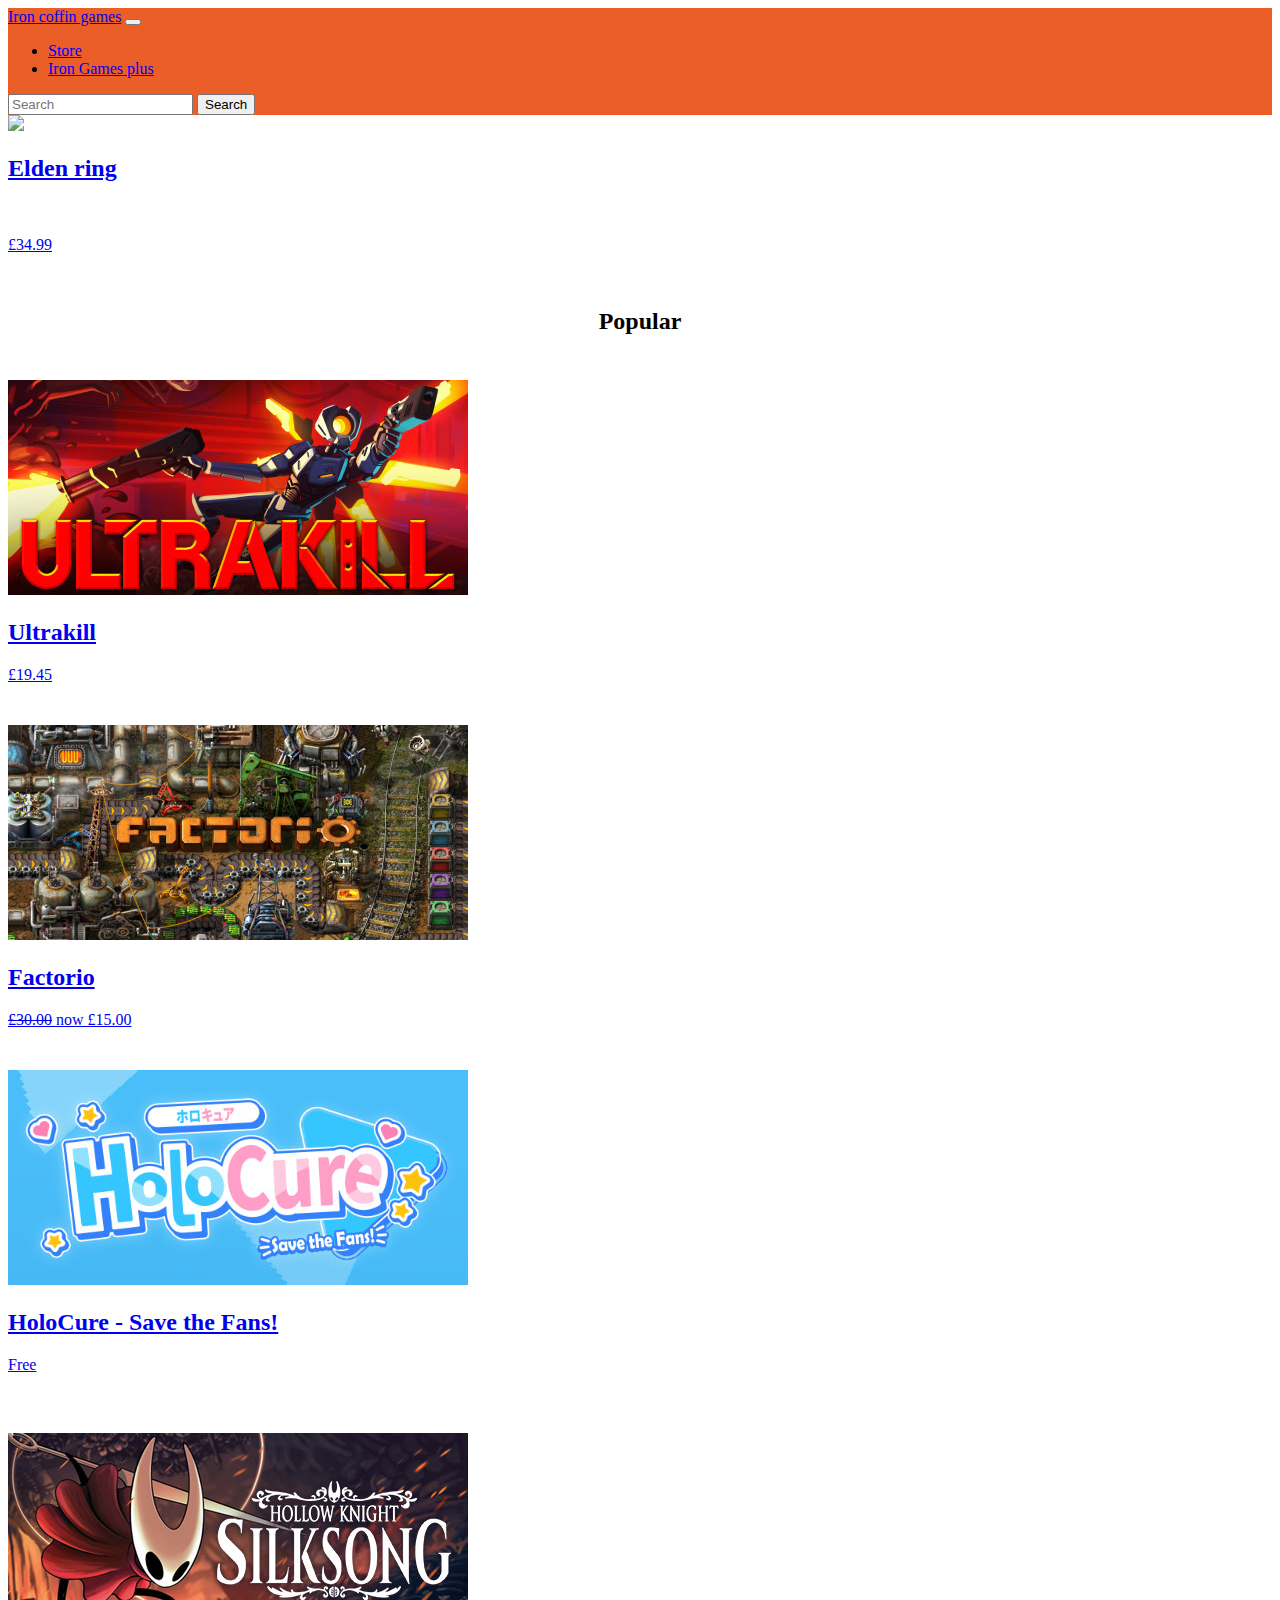
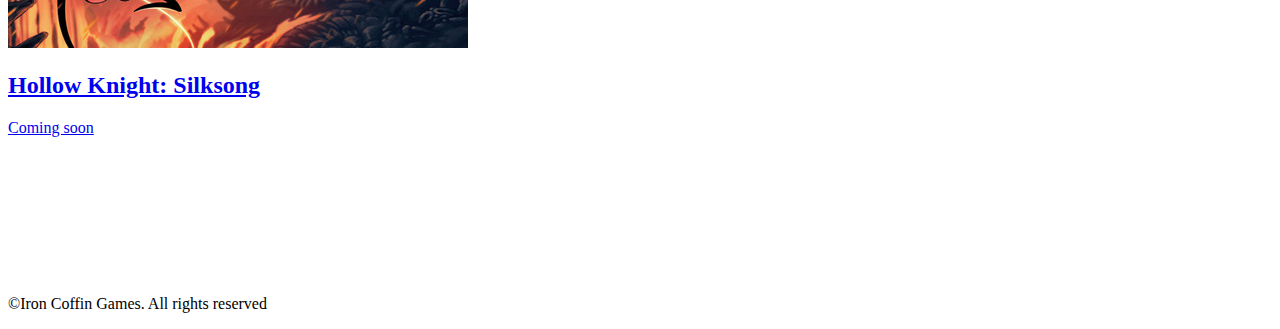
==== index.html @ 90e27a92 "made the pages somewhat responsive" ====
<!doctype html>
<html lang="en" data-bs-theme="dark">
  <head>
    <meta charset="utf-8">
    <meta name="viewport" content="width=device-width, initial-scale=1">
    <title>Iron coffin games</title>
    <link href="https://cdn.jsdelivr.net/npm/bootstrap@5.3.2/dist/css/bootstrap.min.css" rel="stylesheet" integrity="sha384-T3c6CoIi6uLrA9TneNEoa7RxnatzjcDSCmG1MXxSR1GAsXEV/Dwwykc2MPK8M2HN" crossorigin="anonymous">
    <link href="css/home.css" type="text/css" rel="stylesheet" />
  </head>
  <nav class="navbar navbar-expand-lg fixed-top" style="background-color: #EB5E28;">
    <div class="container-fluid">
      <a class="navbar-brand" href="index.html">Iron coffin games</a>
      <button class="navbar-toggler" type="button" data-bs-toggle="collapse" data-bs-target="#navbarSupportedContent" aria-controls="navbarSupportedContent" aria-expanded="false" aria-label="Toggle navigation">
        <span class="navbar-toggler-icon"></span>
      </button>
      <div class="collapse navbar-collapse" id="navbarSupportedContent">
        <ul class="navbar-nav me-auto mb-2 mb-lg-0">
          <li class="nav-item">
            <a class="nav-link" href="index.html" style="color:blue;">Store</a>
          </li>
          <li class="nav-item">
            <a class="nav-link" href="Iron_games_plus.html">Iron Games plus</a>
          </li>
        </ul>
        <form class="d-flex" role="search">
          <input class="form-control me-2" type="search" placeholder="Search" aria-label="Search">
          <button class="btn btn-outline-success" type="submit">Search</button>
        </form>
      </div>
    </div>
  </nav>
<!--nav bar-->



<a href="elden_ring.html">
<div class="top_game">
  
    <img src="pictures/elden_ring_logo.jpeg" class="big_game_img">
      <div class="big_game_text">
        <h2>Elden ring</h2>
        <br/>
        <p>£34.99</p>
      </div>
    </div>
</a>


      <div style = "text-align: center;">
        <br/>
        <h2>Popular</h2>
      </div>
      <div class="container text-center">
        <div class="row justify-content-evenly">
          <div class="col-md-3 game_col">
            <a href="ultrakill.html">
              <img src="pictures/ultrakill.jpeg" style="padding-top: 2%;">
              <h2>Ultrakill</h2>
              <p>£19.45</p>
            </a>
          </div>
          <div class="col-md-3 game_col">
            <a href="factorio.html">
              <img src="pictures/factorio.jpg" style="padding-top: 2%;">
              <h2>Factorio</h2>
              <p><s>£30.00</s> now £15.00</p>
            </a>
          </div>
          <div class="col-md-3 game_col">
            <a href="holocure.html">
              <img src="pictures/holocuremain.jpg" style="padding-top: 2%;">
              <h2>HoloCure - Save the Fans!</h2>
              <p>Free</p>
            </a>
          </div>
        </div>
        <br/>
        <div class="row justify-content-evenly">
        
          <div class="col-md-3 game_col">
            <a href="silksong.html">
              <img src="pictures/Silksongmain.jpg" style="padding-top: 2%;">
              <h2>Hollow Knight: Silksong</h2>
              <p>Coming soon</p>
            </a>
          </div>
        
        </div>
      </div>
    </body>

    <br/>
    <br/>
    <br/>
    <br/>
    <br/>
    <br/>
    <br/>

  <footer>
    <footer>
      <div class="container">
        <div class="row">
          <div class="col-6 offset-3">
            <p>©Iron Coffin Games. All rights reserved</p>
          </div>
        </div>
      </div>
      <script src="https://cdn.jsdelivr.net/npm/bootstrap@5.3.2/dist/js/bootstrap.bundle.min.js" integrity="sha384-C6RzsynM9kWDrMNeT87bh95OGNyZPhcTNXj1NW7RuBCsyN/o0jlpcV8Qyq46cDfL" crossorigin="anonymous"></script>
    </footer>
</html>
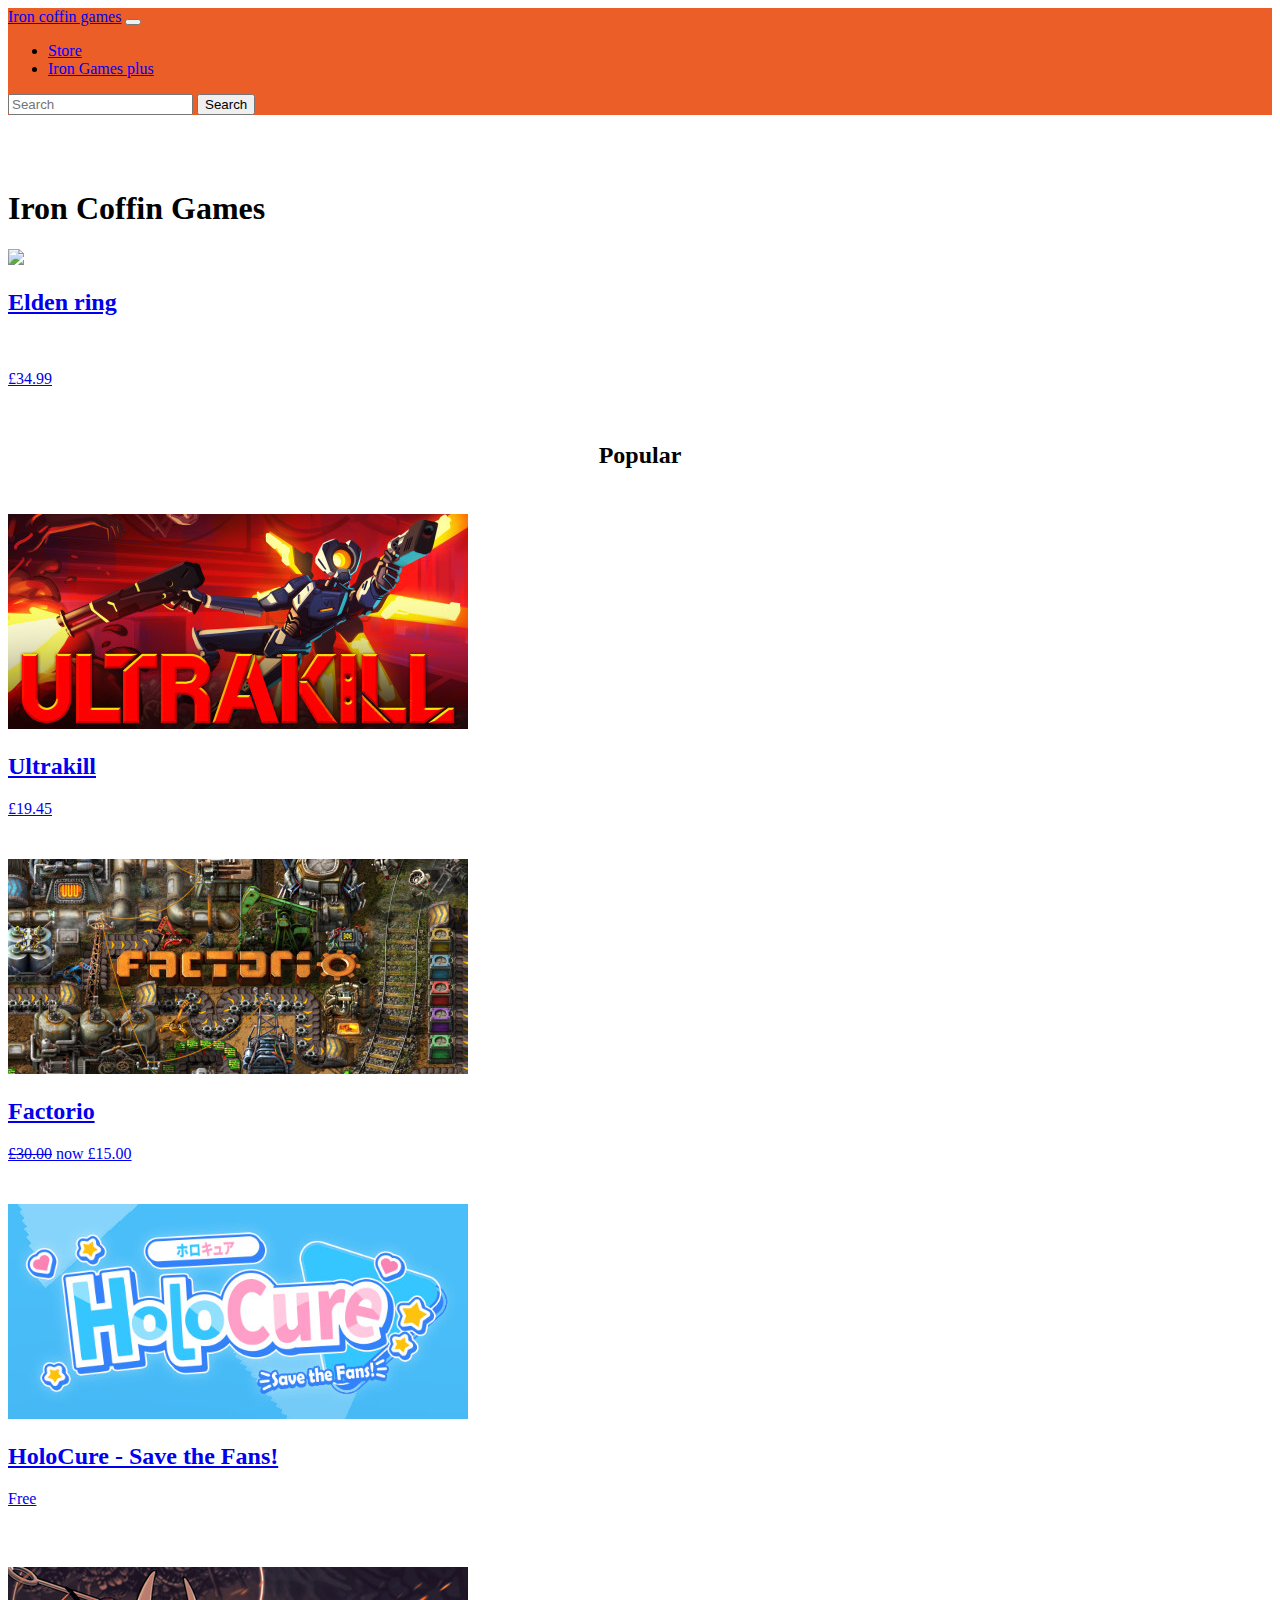
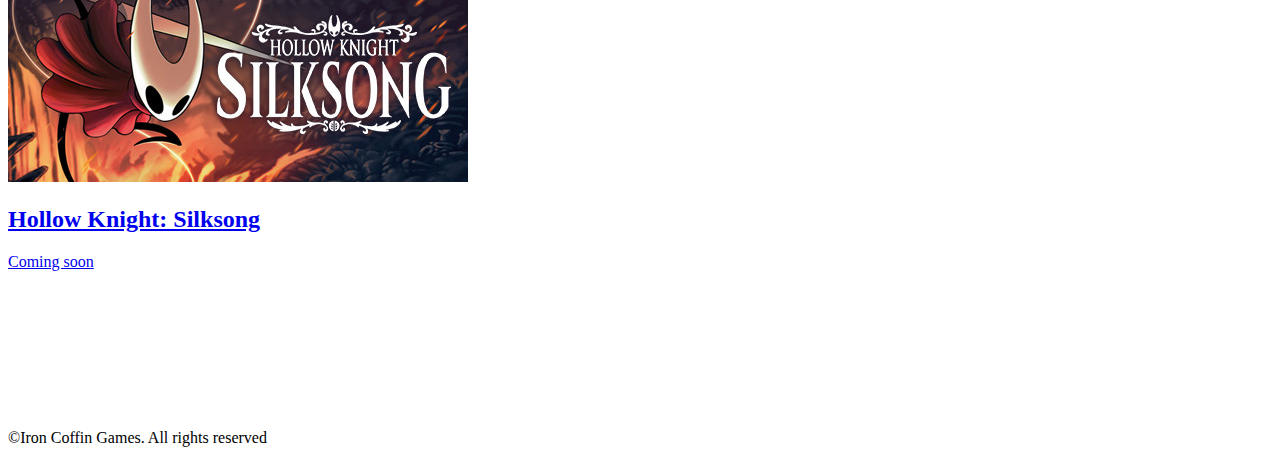
==== commit f36a551d: "added a title to the home page. woah" ====
--- a/index.html
+++ b/index.html
@@ -30,8 +30,10 @@
     </div>
   </nav>
 <!--nav bar-->
-
-
+<br/>
+<br/>
+<br/>
+<h1>Iron Coffin Games</h1>
 
 <a href="elden_ring.html">
 <div class="top_game">
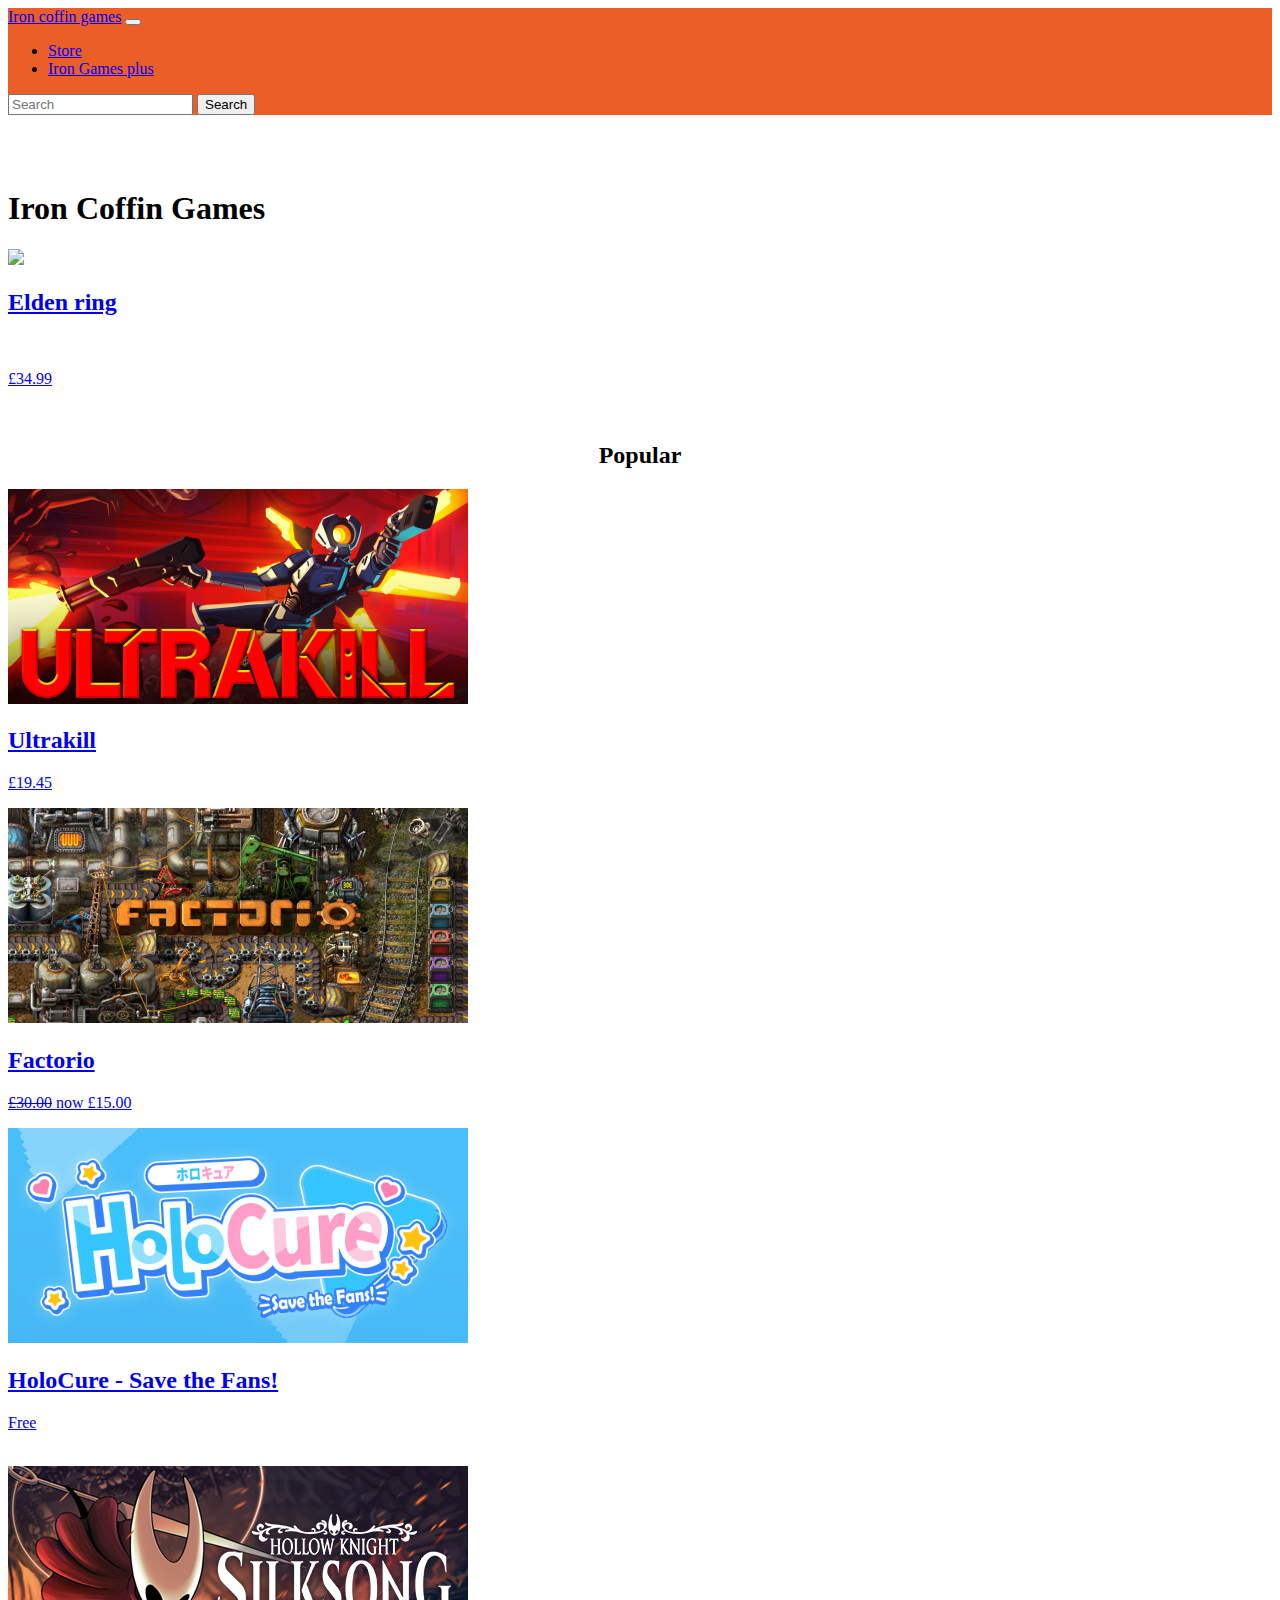
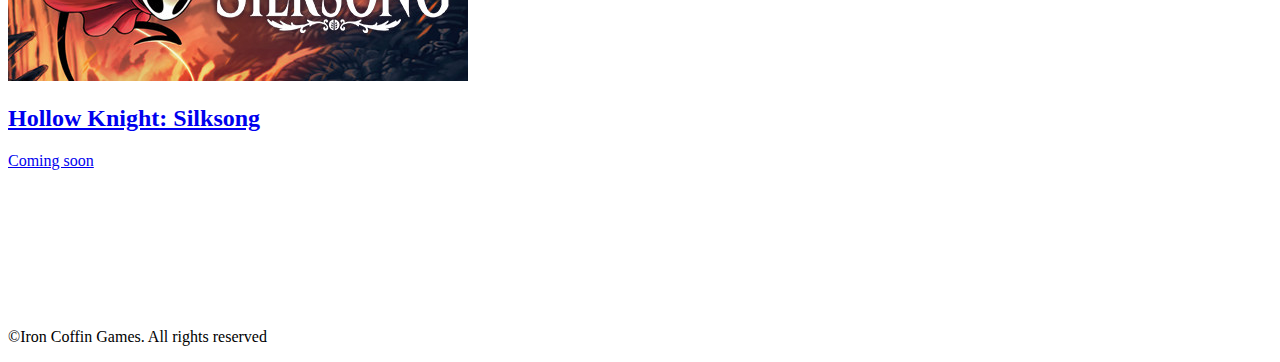
==== commit 6c910f32: "fixed somethings? yesterdays work i forgot put up" ====
--- a/index.html
+++ b/index.html
@@ -56,21 +56,21 @@
         <div class="row justify-content-evenly">
           <div class="col-md-3 game_col">
             <a href="ultrakill.html">
-              <img src="pictures/ultrakill.jpeg" style="padding-top: 2%;">
+              <img src="pictures/ultrakill.jpeg" class="small_img">
               <h2>Ultrakill</h2>
               <p>£19.45</p>
             </a>
           </div>
           <div class="col-md-3 game_col">
             <a href="factorio.html">
-              <img src="pictures/factorio.jpg" style="padding-top: 2%;">
+              <img src="pictures/factorio.jpg" class="small_img">
               <h2>Factorio</h2>
               <p><s>£30.00</s> now £15.00</p>
             </a>
           </div>
           <div class="col-md-3 game_col">
             <a href="holocure.html">
-              <img src="pictures/holocuremain.jpg" style="padding-top: 2%;">
+              <img src="pictures/holocuremain.jpg" class="small_img">
               <h2>HoloCure - Save the Fans!</h2>
               <p>Free</p>
             </a>
@@ -81,7 +81,7 @@
         
           <div class="col-md-3 game_col">
             <a href="silksong.html">
-              <img src="pictures/Silksongmain.jpg" style="padding-top: 2%;">
+              <img src="pictures/Silksongmain.jpg"  class="small_img">
               <h2>Hollow Knight: Silksong</h2>
               <p>Coming soon</p>
             </a>
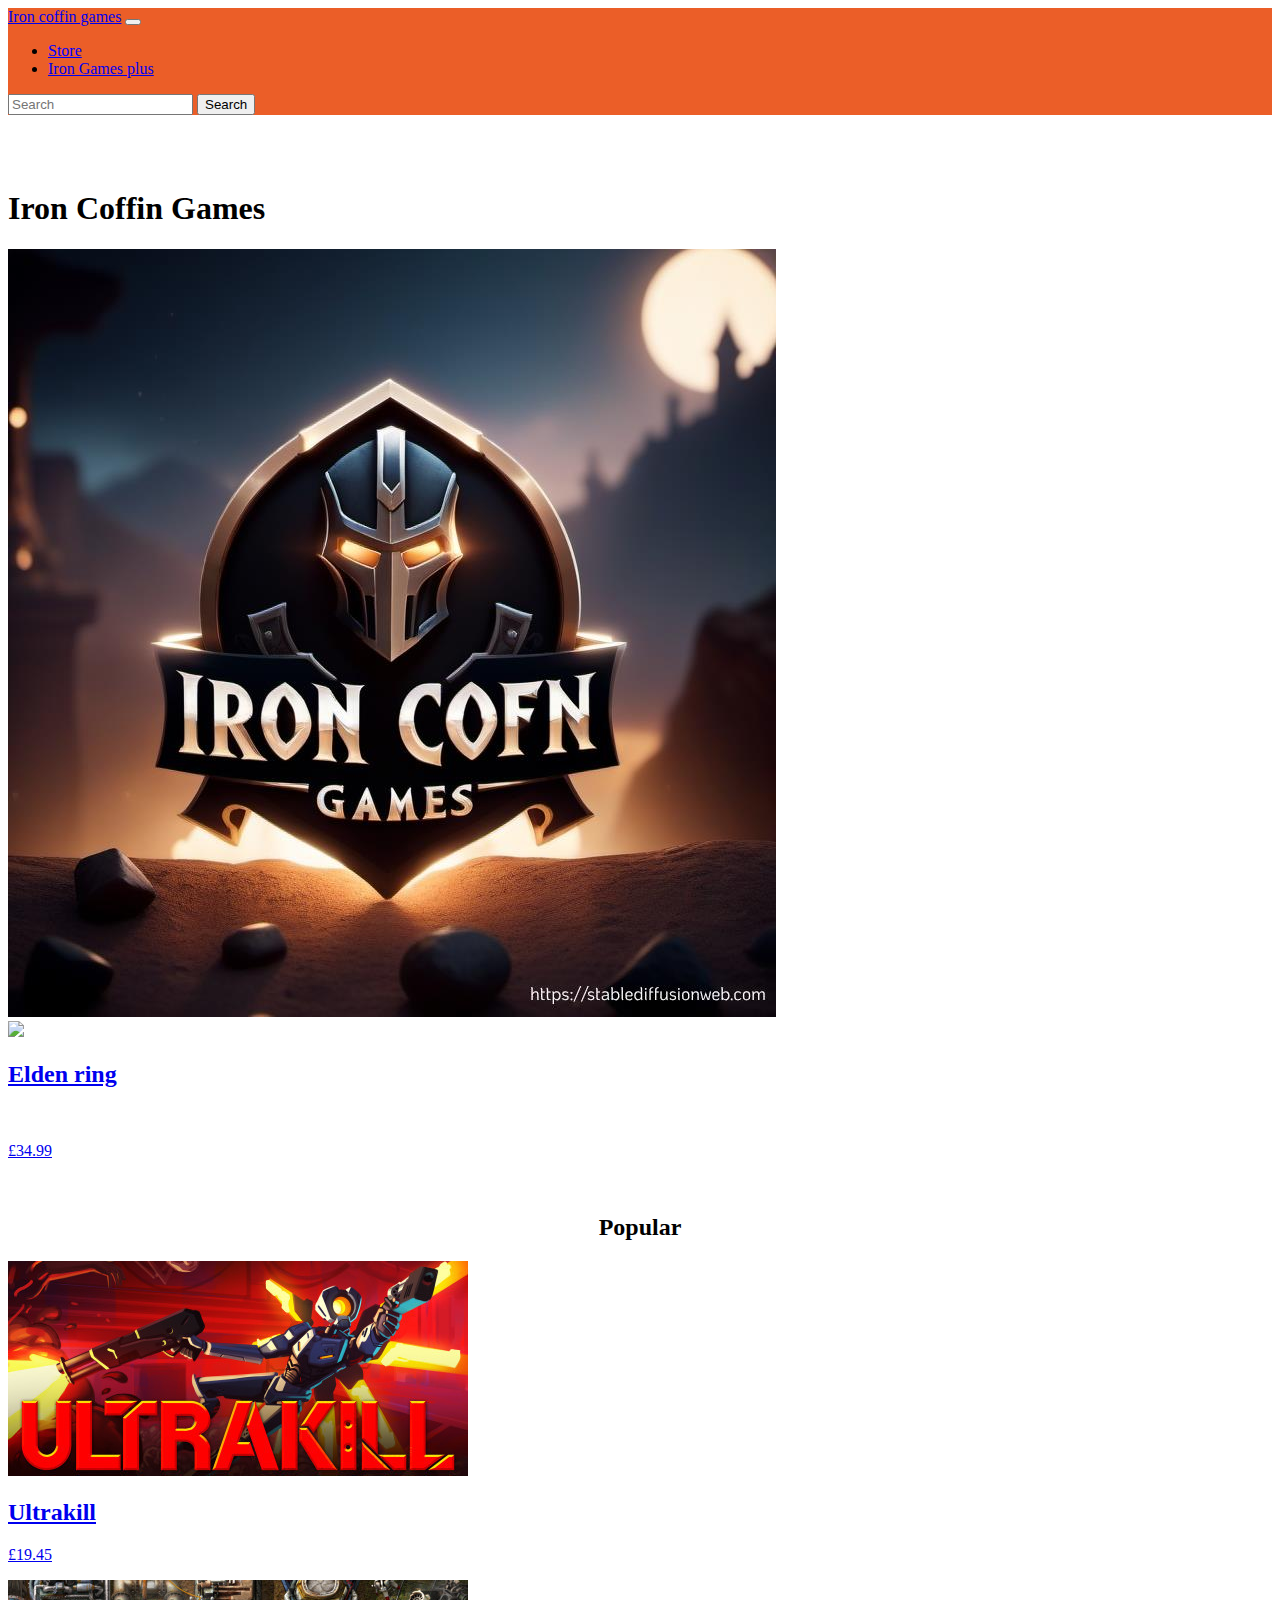
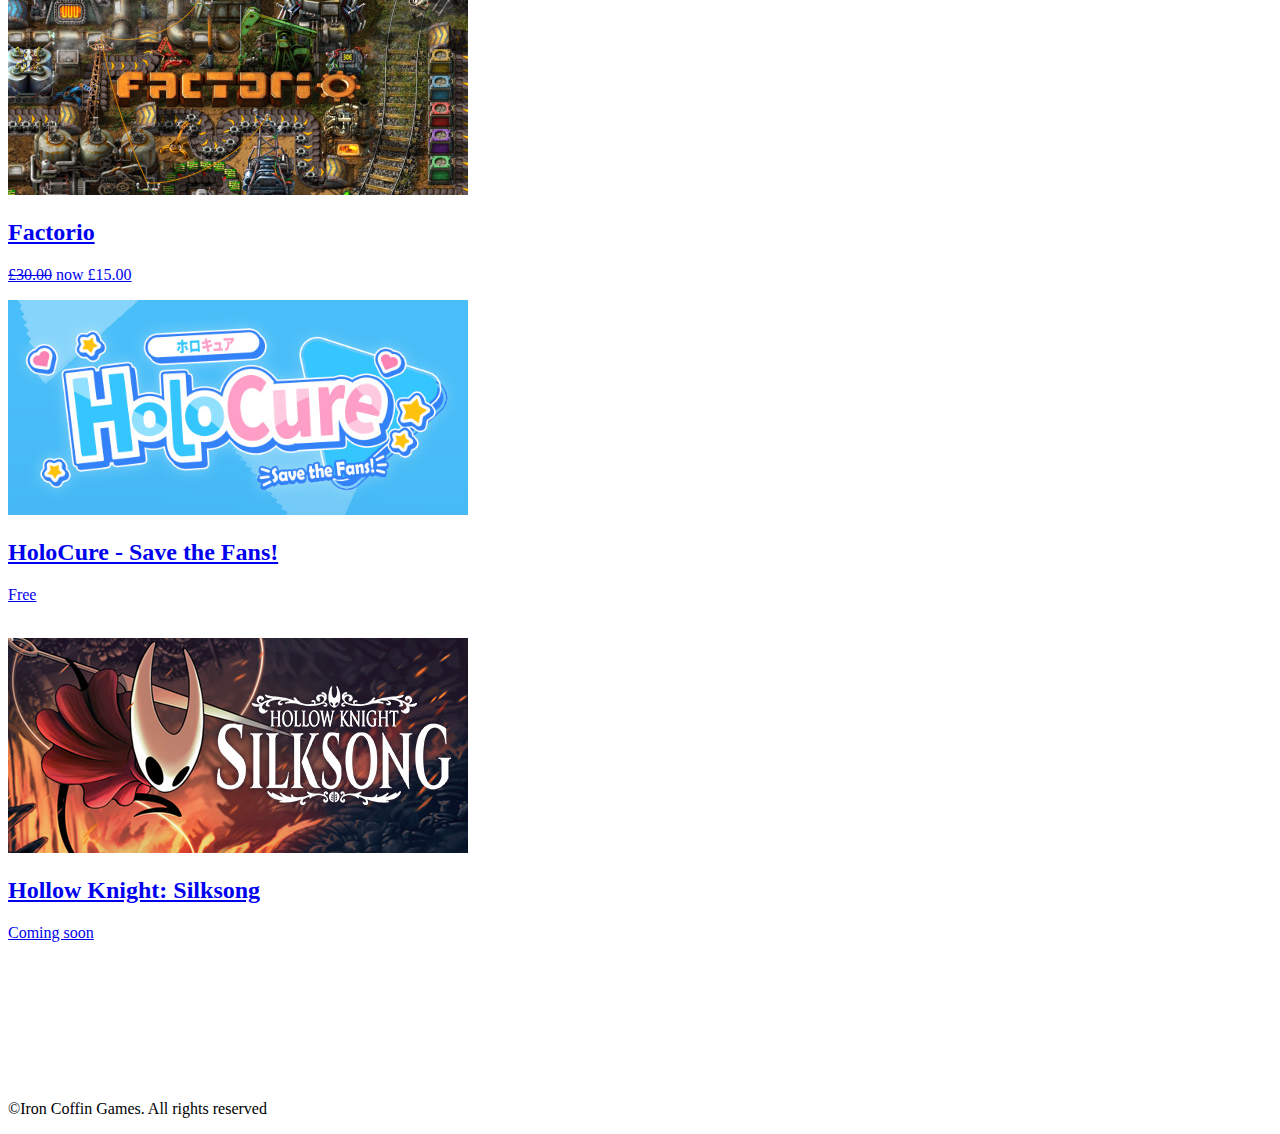
==== commit 3d756ec5: "changed the position of the footer" ====
--- a/index.html
+++ b/index.html
@@ -7,7 +7,7 @@
     <link href="https://cdn.jsdelivr.net/npm/bootstrap@5.3.2/dist/css/bootstrap.min.css" rel="stylesheet" integrity="sha384-T3c6CoIi6uLrA9TneNEoa7RxnatzjcDSCmG1MXxSR1GAsXEV/Dwwykc2MPK8M2HN" crossorigin="anonymous">
     <link href="css/home.css" type="text/css" rel="stylesheet" />
   </head>
-  <nav class="navbar navbar-expand-lg fixed-top" style="background-color: #EB5E28;">
+  <nav class="navbar navbar-expand-lg fixed-top shadow-navbar" style="background-color: #EB5E28;">
     <div class="container-fluid">
       <a class="navbar-brand" href="index.html">Iron coffin games</a>
       <button class="navbar-toggler" type="button" data-bs-toggle="collapse" data-bs-target="#navbarSupportedContent" aria-controls="navbarSupportedContent" aria-expanded="false" aria-label="Toggle navigation">
@@ -35,6 +35,8 @@
 <br/>
 <h1>Iron Coffin Games</h1>
 
+<img src="pictures/logo.jpg" />
+
 <a href="elden_ring.html">
 <div class="top_game">
   
@@ -54,21 +56,21 @@
       </div>
       <div class="container text-center">
         <div class="row justify-content-evenly">
-          <div class="col-md-3 game_col">
+          <div class="col-md-3 game_col shadow-navbar">
             <a href="ultrakill.html">
               <img src="pictures/ultrakill.jpeg" class="small_img">
               <h2>Ultrakill</h2>
               <p>£19.45</p>
             </a>
           </div>
-          <div class="col-md-3 game_col">
+          <div class="col-md-3 game_col shadow-navbar">
             <a href="factorio.html">
               <img src="pictures/factorio.jpg" class="small_img">
               <h2>Factorio</h2>
               <p><s>£30.00</s> now £15.00</p>
             </a>
           </div>
-          <div class="col-md-3 game_col">
+          <div class="col-md-3 game_col shadow-navbar">
             <a href="holocure.html">
               <img src="pictures/holocuremain.jpg" class="small_img">
               <h2>HoloCure - Save the Fans!</h2>
@@ -79,14 +81,13 @@
         <br/>
         <div class="row justify-content-evenly">
         
-          <div class="col-md-3 game_col">
+          <div class="col-md-3 game_col shadow-navbar">
             <a href="silksong.html">
               <img src="pictures/Silksongmain.jpg"  class="small_img">
               <h2>Hollow Knight: Silksong</h2>
               <p>Coming soon</p>
             </a>
           </div>
-        
         </div>
       </div>
     </body>
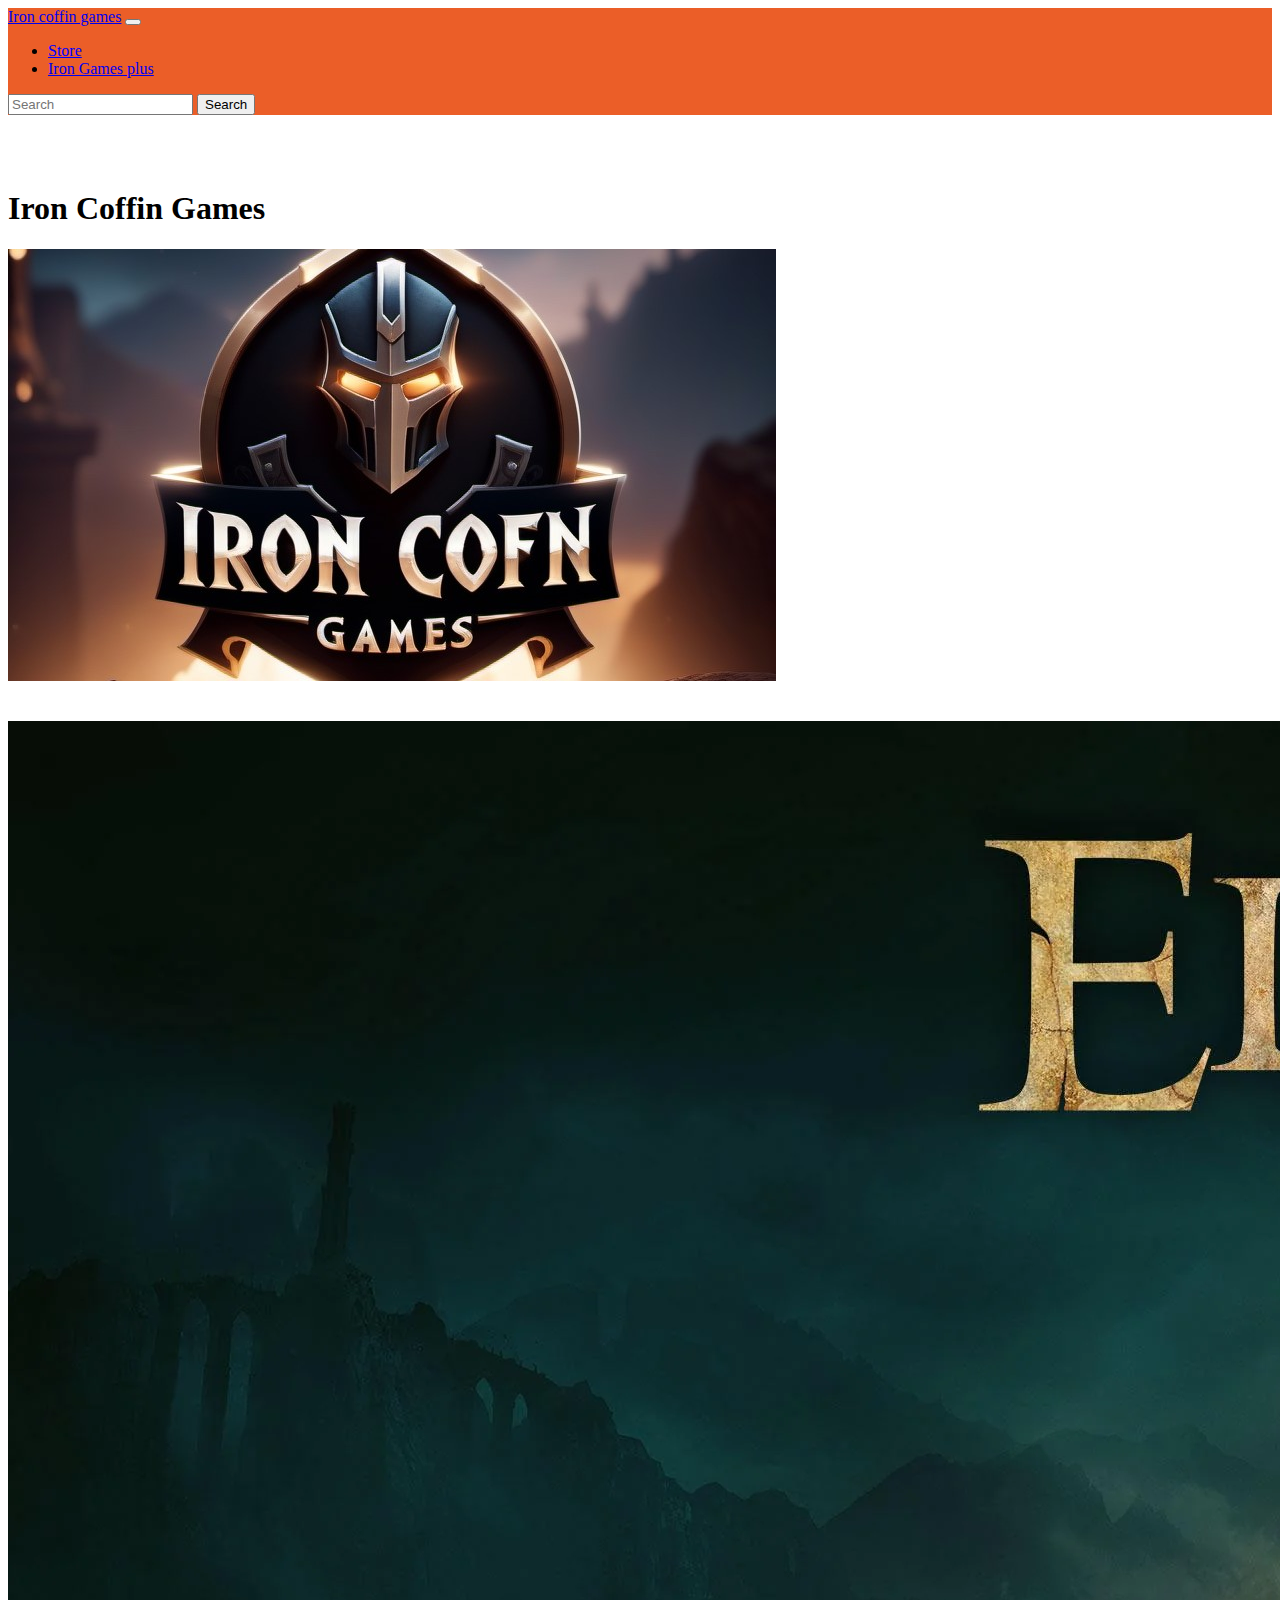
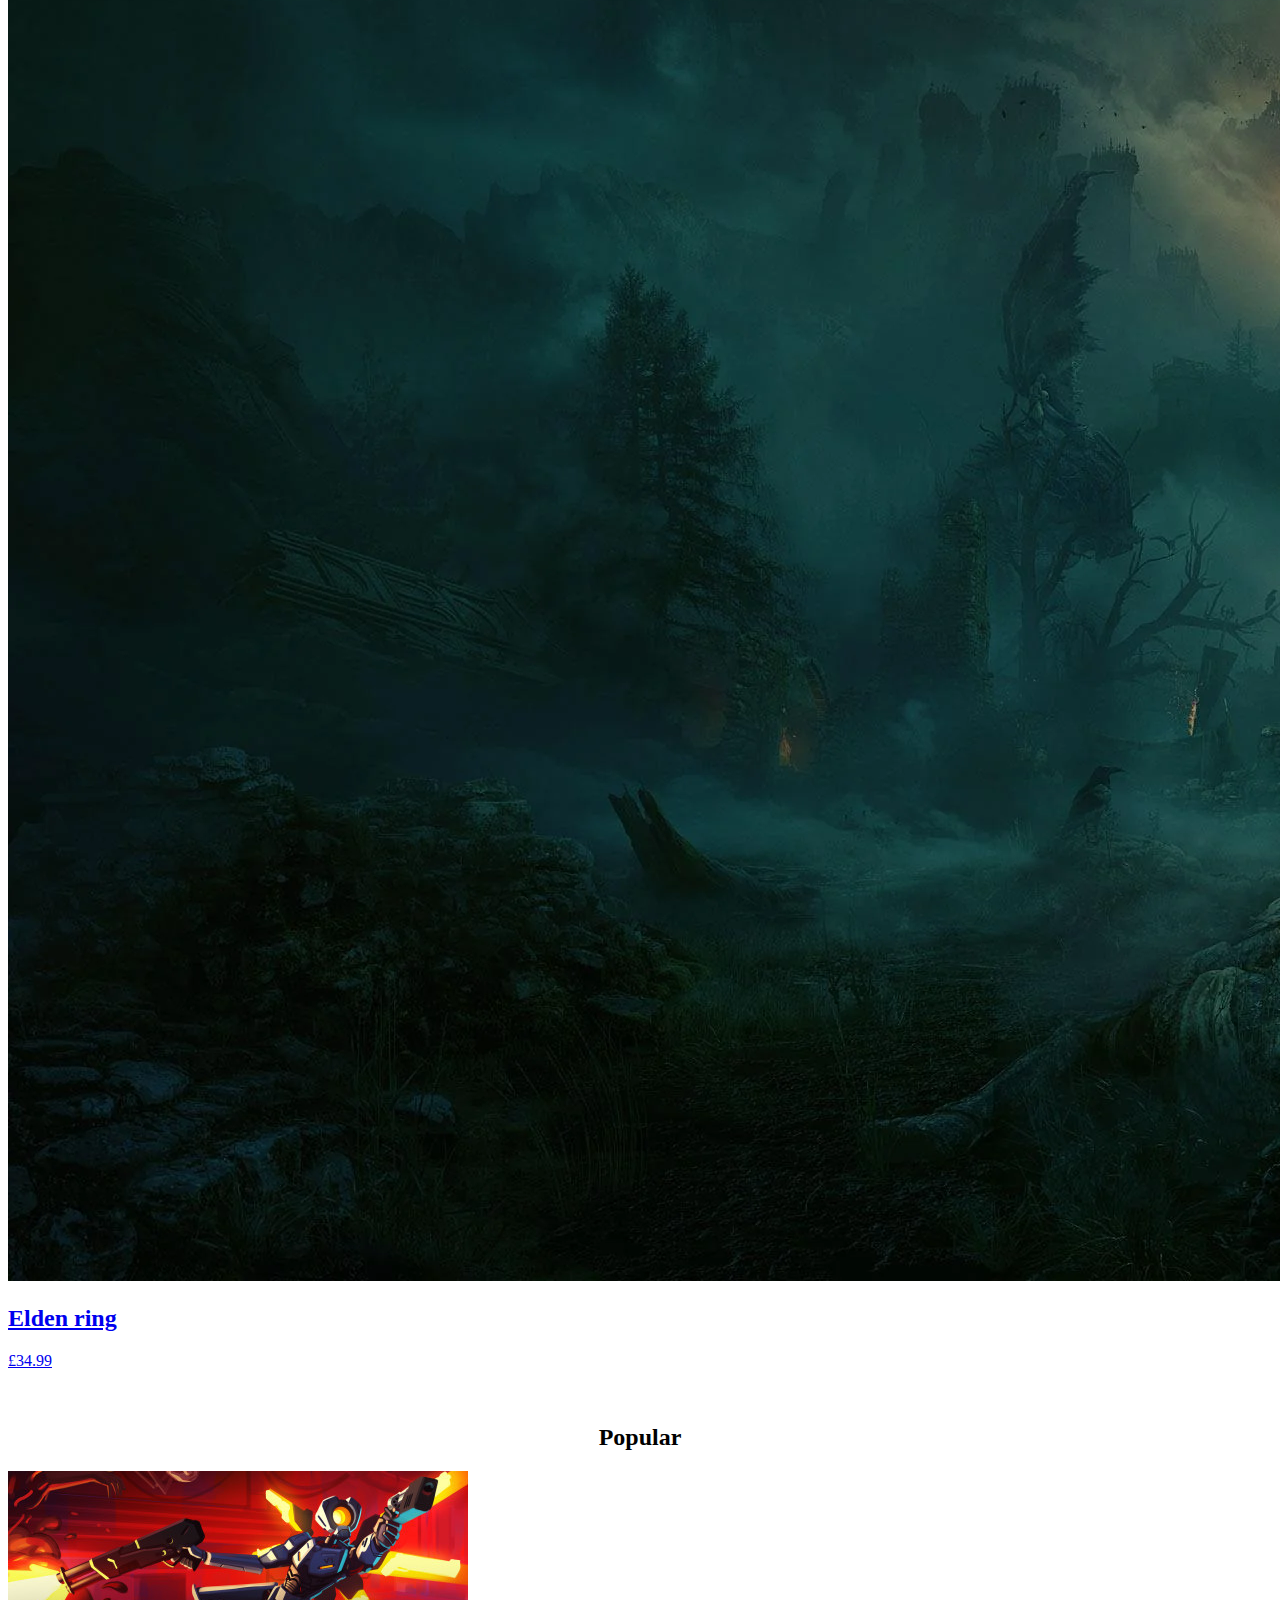
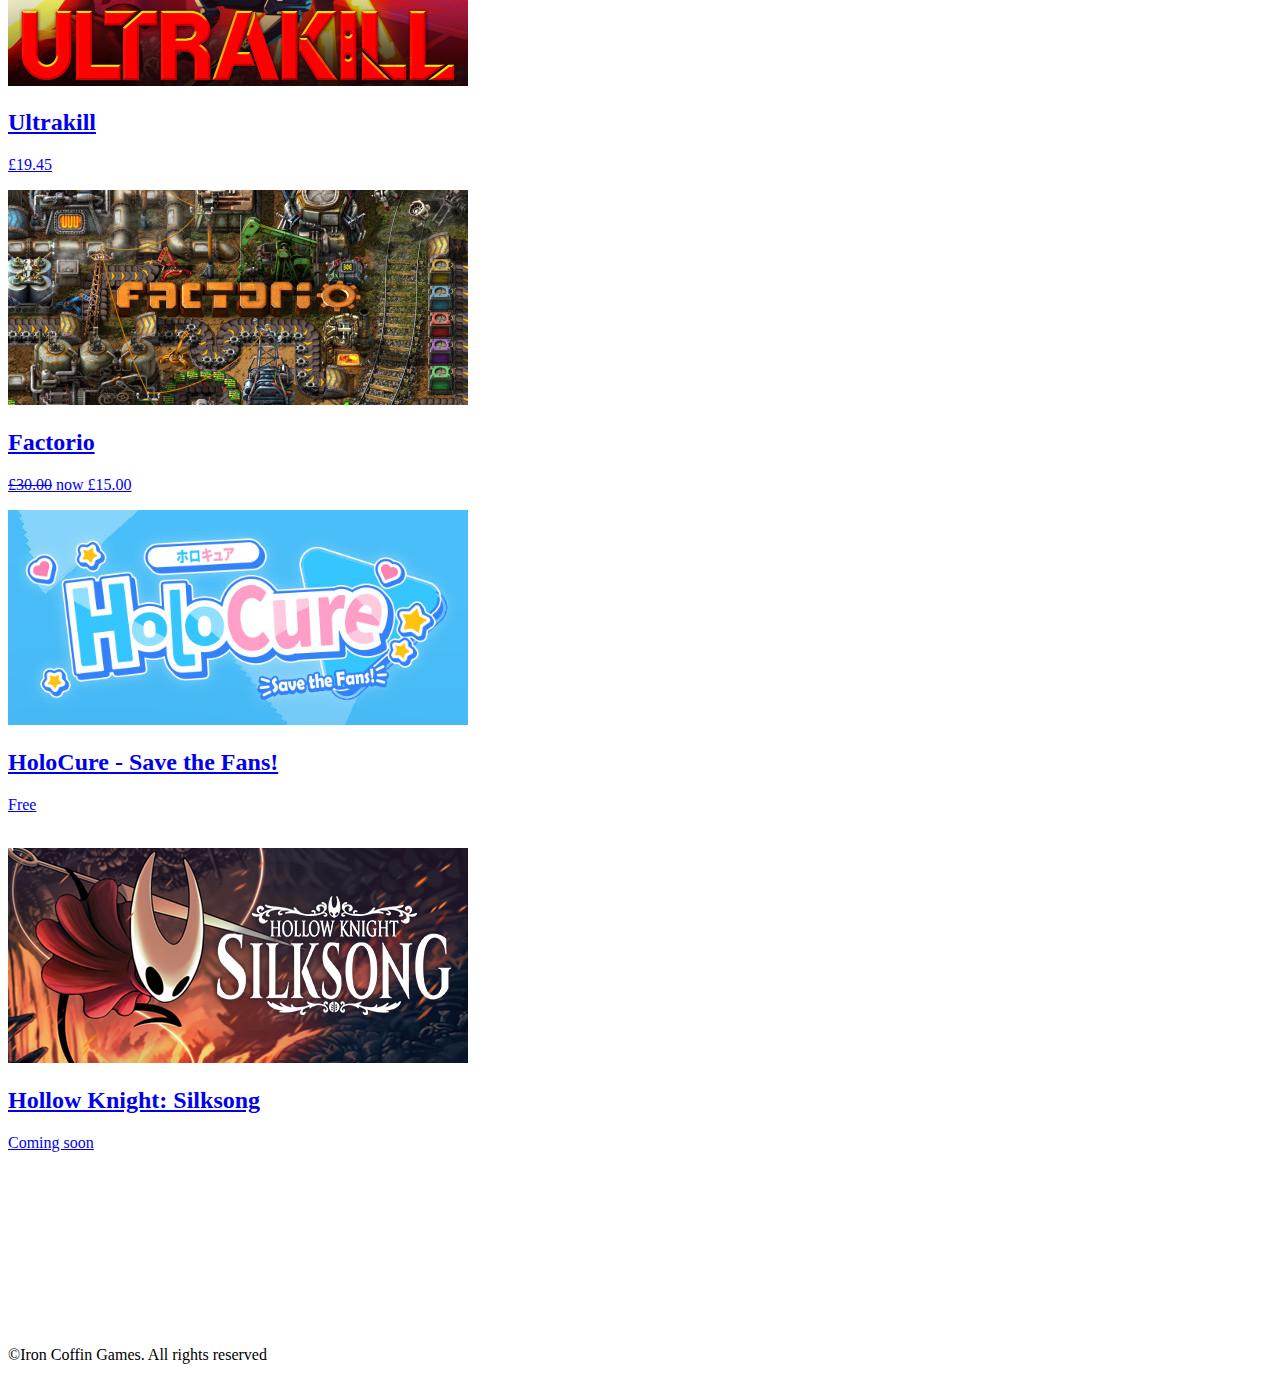
==== commit a6500773: "added new pitcure and changed index" ====
--- a/index.html
+++ b/index.html
@@ -4,13 +4,15 @@
     <meta charset="utf-8">
     <meta name="viewport" content="width=device-width, initial-scale=1">
     <title>Iron coffin games</title>
-    <link href="https://cdn.jsdelivr.net/npm/bootstrap@5.3.2/dist/css/bootstrap.min.css" rel="stylesheet" integrity="sha384-T3c6CoIi6uLrA9TneNEoa7RxnatzjcDSCmG1MXxSR1GAsXEV/Dwwykc2MPK8M2HN" crossorigin="anonymous">
+    <link href="https://cdn.jsdelivr.net/npm/bootstrap@5.3.2/dist/css/bootstrap.min.css" rel="stylesheet" 
+    integrity="sha384-T3c6CoIi6uLrA9TneNEoa7RxnatzjcDSCmG1MXxSR1GAsXEV/Dwwykc2MPK8M2HN" crossorigin="anonymous">
     <link href="css/home.css" type="text/css" rel="stylesheet" />
   </head>
   <nav class="navbar navbar-expand-lg fixed-top shadow-navbar" style="background-color: #EB5E28;">
     <div class="container-fluid">
       <a class="navbar-brand" href="index.html">Iron coffin games</a>
-      <button class="navbar-toggler" type="button" data-bs-toggle="collapse" data-bs-target="#navbarSupportedContent" aria-controls="navbarSupportedContent" aria-expanded="false" aria-label="Toggle navigation">
+      <button class="navbar-toggler" type="button" data-bs-toggle="collapse" data-bs-target="#navbarSupportedContent" 
+      aria-controls="navbarSupportedContent" aria-expanded="false" aria-label="Toggle navigation">
         <span class="navbar-toggler-icon"></span>
       </button>
       <div class="collapse navbar-collapse" id="navbarSupportedContent">
@@ -35,19 +37,31 @@
 <br/>
 <h1>Iron Coffin Games</h1>
 
-<img src="pictures/logo.jpg" />
 
-<a href="elden_ring.html">
-<div class="top_game">
-  
-    <img src="pictures/elden_ring_logo.jpeg" class="big_game_img">
-      <div class="big_game_text">
-        <h2>Elden ring</h2>
-        <br/>
-        <p>£34.99</p>
+<div class="container text-center">
+  <div class="col-md-20">
+    <img style=" height:auto; max-width: 70%;" src="pictures/slimlogo.jpg" alt="Centered Image" />
+  </div>
+</div>
+<br/>
+<br/>
+
+  <div class="container text-center">
+    <div class="row justify-content-evenly">
+      <div class="col-md-10 game_col shadow-navbar">
+        <a href="elden_ring.html">
+          <div class="row">
+            <div class="col">
+              <img src="pictures/Elden_ring_logo.jpeg" class="big_game_img">
+            </div>
+            <div class="col big_game_text">    
+              <h2>Elden ring</h2>
+              <p>£34.99</p>
+            </div>
+          </div>
+        </a>
       </div>
-    </div>
-</a>
+
 
 
       <div style = "text-align: center;">
@@ -99,7 +113,8 @@
     <br/>
     <br/>
     <br/>
-
+    <br/>
+    <br/>
   <footer>
     <footer>
       <div class="container">
